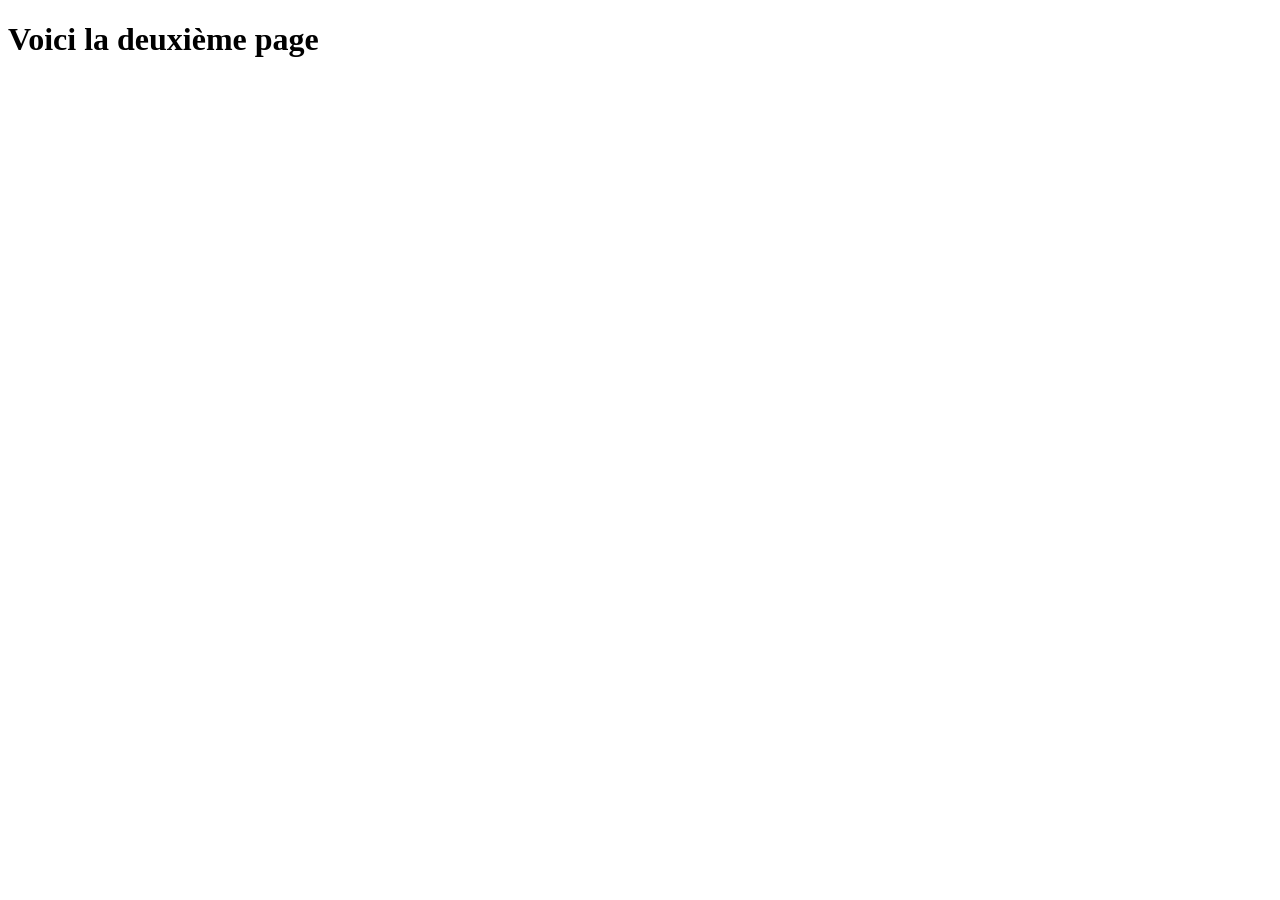
==== index2.html @ c18a4251 "Add files via upload" ====
<!DOCTYPE html>
<html lang="en">
<head>
    <meta charset="UTF-8">
    <meta name="viewport" content="width=device-width, initial-scale=1.0">
    <title>Document</title>
</head>
<body>
    <h1> Voici la deuxième page</h1>
</body>
</html>
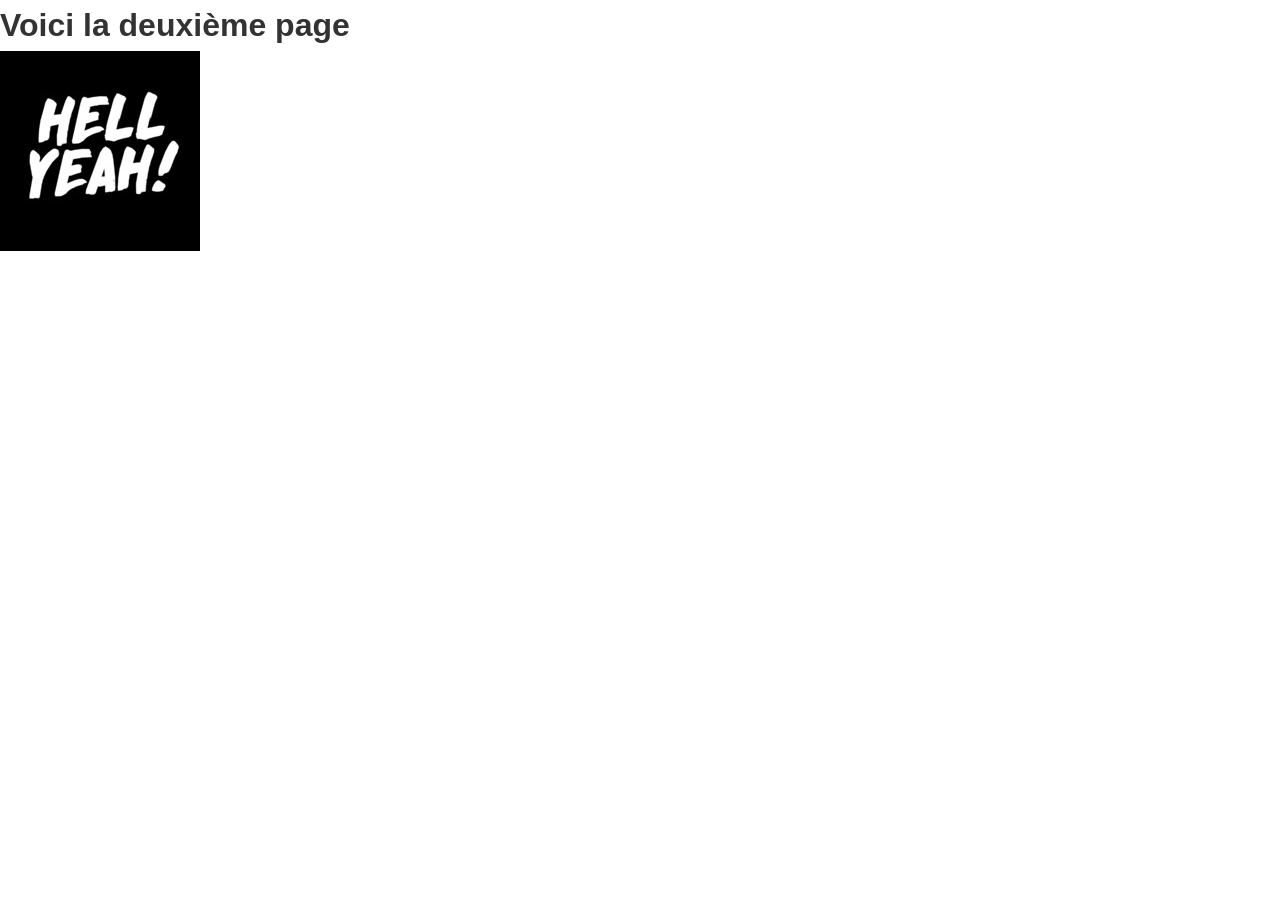
==== commit 6a0c3978: "Add files via upload" ====
--- a/index2.html
+++ b/index2.html
@@ -3,9 +3,11 @@
 <head>
     <meta charset="UTF-8">
     <meta name="viewport" content="width=device-width, initial-scale=1.0">
+    <link rel="stylesheet" href="style.css">
     <title>Document</title>
 </head>
 <body>
     <h1> Voici la deuxième page</h1>
+    <img src="images/hell-yeah.jpeg" alt="hell-yeah" class="hellyeah">
 </body>
 </html>
--- a/style.css
+++ b/style.css
@@ -0,0 +1,187 @@
+* {
+    margin: 0;
+    padding: 0;
+    box-sizing: border-box;
+    text-decoration: none;
+}
+
+body {
+    font-family: Arial, sans-serif;
+    line-height: 1.6;
+    color: #333;
+}
+
+.header {
+    display: flex;
+    justify-content: space-between;
+    align-items: center; 
+    padding: 20px 30px;
+    border-bottom: 2px solid #000;
+}
+
+.header h1 {
+    border: 2px solid black;
+    padding: 8px;
+    margin-top: 0; 
+}
+
+/* Menu de navigation */
+.menu {
+    display: flex;
+    align-items: center; 
+    gap: 20px; 
+}
+
+.nav-link {
+    color: #000;
+    font-weight: bold;
+    padding: 8px;
+    transition: color 0.3s;
+}
+
+.nav-link:hover {
+    color: #8e8e8e; 
+}
+
+.logo {
+    width: 80px;
+    height: auto; 
+}
+
+.setup-container {
+    display: flex;
+    justify-content: center;
+    margin: 40px 0;
+}
+
+
+/* Bouton */
+.bouton-container {
+    display: flex;
+    justify-content: center;
+    margin: 40px 0;
+}
+
+.bouton {
+    display: inline-block;
+    padding: 12px 24px;
+    background-color: #000;
+    color: #fff;
+    border-radius: 4px;
+    font-weight: bold;
+    transition: background-color 0.3s;
+}
+
+.bouton:hover {
+    background-color: #333;
+}
+
+.clap-container {
+    display: flex;
+    justify-content: center;
+    margin: 40px 0;
+}
+
+.clap {
+    margin: 0;
+    padding: 0;
+    display: block;
+    width: 60%;
+    max-width: 400px;
+    height: 300px; /* Même hauteur que .guitar */
+    object-fit: cover; /* Remplit le conteneur sans déformation */
+    border: 1px solid #ddd;
+    border-radius: 4px;
+}
+
+.guitar {
+    height: 300px; /* Même valeur que .clap */
+    object-fit: cover;
+}
+
+@media (max-width: 768px) {
+    .header {
+        flex-direction: column;
+        align-items: flex-start;
+    }
+    .menu {
+        margin-top: 20px;
+        flex-wrap: wrap;
+    }
+    .clap {
+        width: 90%;
+        max-width: 100%;
+    }
+}
+
+/* Section Studio & Musique */
+.studio-section {
+    display: flex;
+    justify-content: center; /* Centre les deux images */
+    gap: 40px; /* Espace entre le clap et la guitare */
+    margin: 40px 0;
+    flex-wrap: wrap; /* Permet l'empilement sur mobile */
+    padding: 0 20px; /* Marge latérale */
+}
+
+.clap-container, .guitar-container {
+    display: flex;
+    flex-direction: column;
+    align-items: center;
+    flex: 1; /* Chaque élément prend la moitié de l'espace disponible */
+    min-width: 300px; /* Largeur minimale pour éviter qu'elles soient trop petites */
+    max-width: 500px; /* Largeur maximale (ajuste si besoin) */
+    text-align: center; /* Centre le texte de la légende */
+    margin: 0;
+    padding: 0;
+}
+
+.clap, .guitar {
+    width: 100%; /* Prend toute la largeur de son conteneur */
+    height: 600px;
+    object-fit: cover;
+    border-radius: 8px; /* Coins légèrement arrondis */
+    box-shadow: 0 4px 8px rgba(0, 0, 0, 0.1); /* Ombre légère pour un effet "décollé" */
+    transition: transform 0.3s; /* Animation au survol */
+}
+
+.clap:hover, .guitar:hover {
+    transform: scale(1.02); /* Légèrement agrandi au survol */
+}
+
+figcaption {
+    margin-top: 10px;
+    font-style: italic;
+    color: #666;
+    font-size: 0.9rem;
+}
+
+/* Responsive : empile les images sur mobile */
+@media (max-width: 768px) {
+    .studio-section {
+        flex-direction: column; /* Empile verticalement */
+        align-items: center; /* Centre les éléments */
+        gap: 20px; /* Espace réduit entre les images */
+    }
+}
+
+.button-container {
+    display: flex;
+    justify-content: center;
+    margin-top: 30px;
+}
+
+.button {
+    display: inline-block;
+    padding: 12px 24px;
+    background-color: #000;
+    color: #fff;
+    text-decoration: none;
+    border-radius: 4px;
+    font-weight: bold;
+    transition: background-color 0.3s;
+}
+
+.button:hover {
+    background-color: #333;
+}
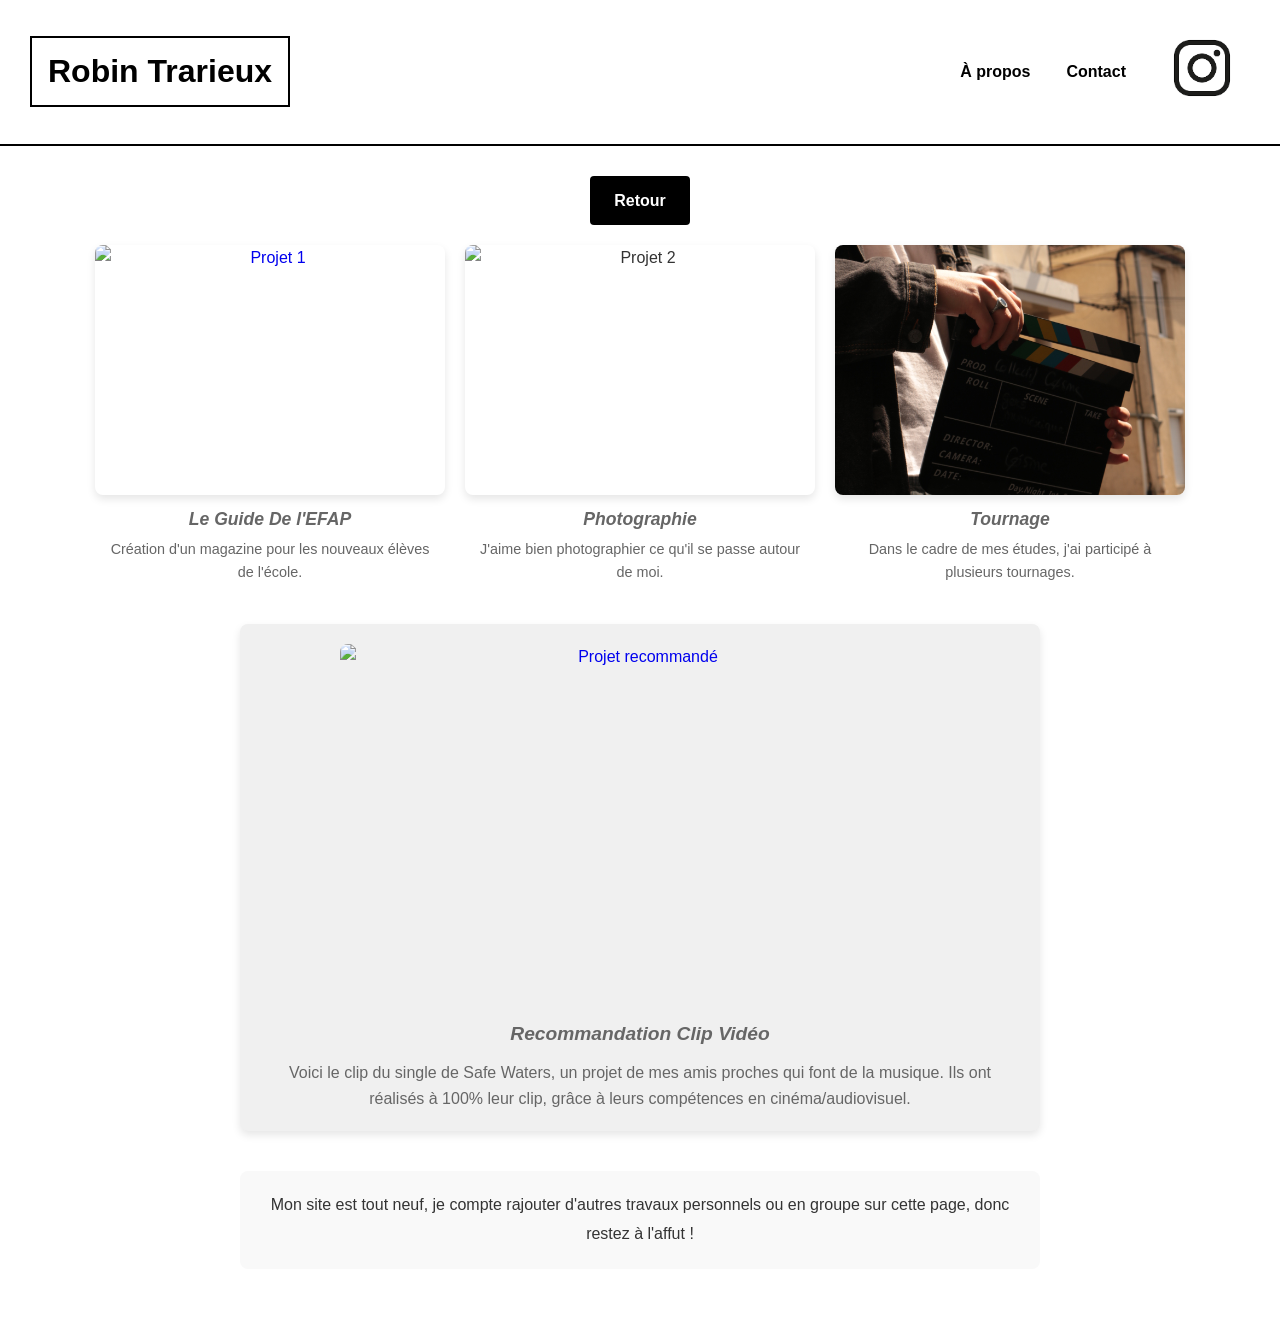
==== commit 1807585f: "Add files via upload" ====
--- a/index2.html
+++ b/index2.html
@@ -1,13 +1,66 @@
 <!DOCTYPE html>
-<html lang="en">
+<html lang="fr">
 <head>
     <meta charset="UTF-8">
     <meta name="viewport" content="width=device-width, initial-scale=1.0">
     <link rel="stylesheet" href="style.css">
-    <title>Document</title>
+    <title>Portfolio - Robin Trarieux</title>
 </head>
 <body>
-    <h1> Voici la deuxième page</h1>
-    <img src="images/hell-yeah.jpeg" alt="hell-yeah" class="hellyeah">
+    <header class="header">
+        <h1><a href="index.html" class="nav-link">Robin Trarieux</a></h1>
+        <nav class="menu">
+            <a href="index.html#apropos" class="nav-link">À propos</a>
+            <a href="index.html#contact" class="nav-link">Contact</a>
+            <a href="https://www.instagram.com/rob1.tx/" target="_blank" class="nav-link">
+                <img src="images/logoinsta.png" alt="Logo Instagram" class="logo">
+            </a>
+        </nav>
+    </header>
+
+    <main>
+        <div class="button-container">
+            <a href="index.html" class="button">Retour</a>
+        </div>
+
+        <section class="portfolio-section">
+            <div class="portfolio-grid">
+                <a href="https://www.calameo.com/books/008237843bed34a8dcaa1">
+                    <figure class="portfolio-item">
+                        <img src="images/LE GUIDE DE L'EFAP.pdf" alt="Projet 1" class="portfolio-img">
+                        <figcaption class="portfolio-caption">Le Guide De l'EFAP</figcaption>
+                        <p class="portfolio-text">Création d'un magazine pour les nouveaux élèves de l'école.</p>
+                    </figure>
+                </a>
+                
+
+                <figure class="portfolio-item">
+                    <img src="images/IMG_8337.JPG" alt="Projet 2" class="portfolio-img">
+                    <figcaption class="portfolio-caption">Photographie</figcaption>
+                    <p class="portfolio-text">J'aime bien photographier ce qu'il se passe autour de moi.</p>
+                </figure>
+
+                <figure class="portfolio-item">
+                    <img src="images/IMG_9855.JPG" alt="Projet 3" class="portfolio-img">
+                    <figcaption class="portfolio-caption">Tournage</figcaption>
+                    <p class="portfolio-text">Dans le cadre de mes études, j'ai participé à plusieurs tournages.</p>
+                </figure>
+            </div>
+
+            <div class="featured-project">
+                <a href="https://www.youtube.com/watch?v=XzKskcgrsoU" target="_blank">
+                    <figure class="featured-item">
+                        <img src="images/Capture d’écran 2026-06-05 à 12.04.12.png" alt="Projet recommandé" class="featured-img">
+                        <figcaption class="featured-caption">Recommandation Clip Vidéo</figcaption>
+                        <p class="featured-text">Voici le clip du single de Safe Waters, un projet de mes amis proches qui font de la musique. Ils ont réalisés à 100% leur clip, grâce à leurs compétences en cinéma/audiovisuel.</p>
+                    </figure>
+                </a>
+            </div>
+
+            <div class="portfolio-description">
+                <p>Mon site est tout neuf, je compte rajouter d'autres travaux personnels ou en groupe sur cette page, donc restez à l'affut !</p>
+            </div>
+        </section>
+    </main>
 </body>
 </html>
--- a/style.css
+++ b/style.css
@@ -2,6 +2,9 @@
     margin: 0;
     padding: 0;
     box-sizing: border-box;
+}
+
+a {
     text-decoration: none;
 }
 
@@ -14,7 +17,7 @@
 .header {
     display: flex;
     justify-content: space-between;
-    align-items: center; 
+    align-items: center;
     padding: 20px 30px;
     border-bottom: 2px solid #000;
 }
@@ -22,14 +25,13 @@
 .header h1 {
     border: 2px solid black;
     padding: 8px;
-    margin-top: 0; 
 }
 
 /* Menu de navigation */
 .menu {
     display: flex;
-    align-items: center; 
-    gap: 20px; 
+    align-items: center;
+    gap: 20px;
 }
 
 .nav-link {
@@ -40,131 +42,15 @@
 }
 
 .nav-link:hover {
-    color: #8e8e8e; 
+    color: #8e8e8e;
 }
 
 .logo {
     width: 80px;
-    height: auto; 
-}
-
-.setup-container {
-    display: flex;
-    justify-content: center;
-    margin: 40px 0;
-}
-
+    height: auto;
+}
 
 /* Bouton */
-.bouton-container {
-    display: flex;
-    justify-content: center;
-    margin: 40px 0;
-}
-
-.bouton {
-    display: inline-block;
-    padding: 12px 24px;
-    background-color: #000;
-    color: #fff;
-    border-radius: 4px;
-    font-weight: bold;
-    transition: background-color 0.3s;
-}
-
-.bouton:hover {
-    background-color: #333;
-}
-
-.clap-container {
-    display: flex;
-    justify-content: center;
-    margin: 40px 0;
-}
-
-.clap {
-    margin: 0;
-    padding: 0;
-    display: block;
-    width: 60%;
-    max-width: 400px;
-    height: 300px; /* Même hauteur que .guitar */
-    object-fit: cover; /* Remplit le conteneur sans déformation */
-    border: 1px solid #ddd;
-    border-radius: 4px;
-}
-
-.guitar {
-    height: 300px; /* Même valeur que .clap */
-    object-fit: cover;
-}
-
-@media (max-width: 768px) {
-    .header {
-        flex-direction: column;
-        align-items: flex-start;
-    }
-    .menu {
-        margin-top: 20px;
-        flex-wrap: wrap;
-    }
-    .clap {
-        width: 90%;
-        max-width: 100%;
-    }
-}
-
-/* Section Studio & Musique */
-.studio-section {
-    display: flex;
-    justify-content: center; /* Centre les deux images */
-    gap: 40px; /* Espace entre le clap et la guitare */
-    margin: 40px 0;
-    flex-wrap: wrap; /* Permet l'empilement sur mobile */
-    padding: 0 20px; /* Marge latérale */
-}
-
-.clap-container, .guitar-container {
-    display: flex;
-    flex-direction: column;
-    align-items: center;
-    flex: 1; /* Chaque élément prend la moitié de l'espace disponible */
-    min-width: 300px; /* Largeur minimale pour éviter qu'elles soient trop petites */
-    max-width: 500px; /* Largeur maximale (ajuste si besoin) */
-    text-align: center; /* Centre le texte de la légende */
-    margin: 0;
-    padding: 0;
-}
-
-.clap, .guitar {
-    width: 100%; /* Prend toute la largeur de son conteneur */
-    height: 600px;
-    object-fit: cover;
-    border-radius: 8px; /* Coins légèrement arrondis */
-    box-shadow: 0 4px 8px rgba(0, 0, 0, 0.1); /* Ombre légère pour un effet "décollé" */
-    transition: transform 0.3s; /* Animation au survol */
-}
-
-.clap:hover, .guitar:hover {
-    transform: scale(1.02); /* Légèrement agrandi au survol */
-}
-
-figcaption {
-    margin-top: 10px;
-    font-style: italic;
-    color: #666;
-    font-size: 0.9rem;
-}
-
-/* Responsive : empile les images sur mobile */
-@media (max-width: 768px) {
-    .studio-section {
-        flex-direction: column; /* Empile verticalement */
-        align-items: center; /* Centre les éléments */
-        gap: 20px; /* Espace réduit entre les images */
-    }
-}
-
 .button-container {
     display: flex;
     justify-content: center;
@@ -184,4 +70,182 @@
 
 .button:hover {
     background-color: #333;
+}
+
+/* Section Studio & Musique */
+.studio-section {
+    display: flex;
+    justify-content: center;
+    gap: 40px;
+    margin: 40px 0;
+    flex-wrap: wrap;
+    padding: 0 20px;
+}
+
+.clap-container, .guitar-container {
+    display: flex;
+    flex-direction: column;
+    align-items: center;
+    flex: 1;
+    min-width: 300px;
+    max-width: 500px;
+    text-align: center;
+    margin: 0;
+    padding: 0;
+}
+
+.clap, .guitar {
+    width: 100%;
+    height: 600px;
+    object-fit: cover;
+    border-radius: 8px;
+    box-shadow: 0 4px 8px rgba(0, 0, 0, 0.1);
+    transition: transform 0.3s;
+}
+
+.clap:hover, .guitar:hover {
+    transform: scale(1.02);
+}
+
+figcaption {
+    margin-top: 10px;
+    font-style: italic;
+    color: #666;
+    font-size: 0.9rem;
+}
+
+/* Responsive */
+@media (max-width: 768px) {
+    .header {
+        flex-direction: column;
+        align-items: flex-start;
+    }
+
+    .menu {
+        margin-top: 20px;
+        flex-wrap: wrap;
+    }
+
+    .studio-section {
+        flex-direction: column;
+        align-items: center;
+        gap: 20px;
+    }
+
+    .clap {
+        width: 90%;
+        max-width: 100%;
+    }
+}
+
+/* Portfolio Grid */
+.portfolio-section {
+    padding: 20px;
+    max-width: 1200px;
+    margin: 0 auto;
+}
+
+.portfolio-grid {
+    display: flex;
+    flex-wrap: wrap;
+    justify-content: center;
+    gap: 20px;
+    margin-bottom: 40px;
+}
+
+.portfolio-item {
+    display: flex;
+    flex-direction: column;
+    align-items: center;
+    max-width: 350px;
+    text-align: center;
+}
+
+.portfolio-img {
+    width: 100%;
+    height: 250px;
+    object-fit: cover;
+    border-radius: 8px;
+    box-shadow: 0 4px 8px rgba(0, 0, 0, 0.1);
+    transition: transform 0.3s;
+}
+
+.portfolio-img:hover {
+    transform: scale(1.02);
+}
+
+.portfolio-caption {
+    margin-top: 10px;
+    font-weight: bold;
+    font-size: 1.1rem;
+}
+
+.portfolio-text {
+    margin-top: 5px;
+    font-size: 0.9rem;
+    color: #666;
+    padding: 0 10px;
+}
+
+/* Zone de description */
+.portfolio-description {
+    max-width: 800px;
+    margin: 40px auto;
+    padding: 20px;
+    text-align: center;
+    font-size: 1rem;
+    line-height: 1.8;
+    background-color: #f9f9f9;
+    border-radius: 8px;
+}
+
+/* Responsive */
+@media (max-width: 768px) {
+    .portfolio-grid {
+        flex-direction: column;
+        align-items: center;
+    }
+
+    .portfolio-img {
+        height: 200px;
+    }
+}
+
+/* Projet recommandé */
+.featured-project {
+    width: 100%;
+    max-width: 800px;
+    margin: 40px auto;
+    text-align: center;
+}
+
+.featured-item {
+    display: flex;
+    flex-direction: column;
+    align-items: center;
+    padding: 20px;
+    background-color: #f0f0f0;
+    border-radius: 8px;
+    box-shadow: 0 4px 8px rgba(0, 0, 0, 0.1);
+}
+
+.featured-img {
+    width: 100%;
+    max-width: 600px;
+    height: 350px;
+    object-fit: cover;
+    border-radius: 8px;
+    margin-bottom: 15px;
+}
+
+.featured-caption {
+    font-weight: bold;
+    font-size: 1.2rem;
+    margin-bottom: 10px;
+}
+
+.featured-text {
+    font-size: 1rem;
+    color: #666;
+    padding: 0 20px;
 }
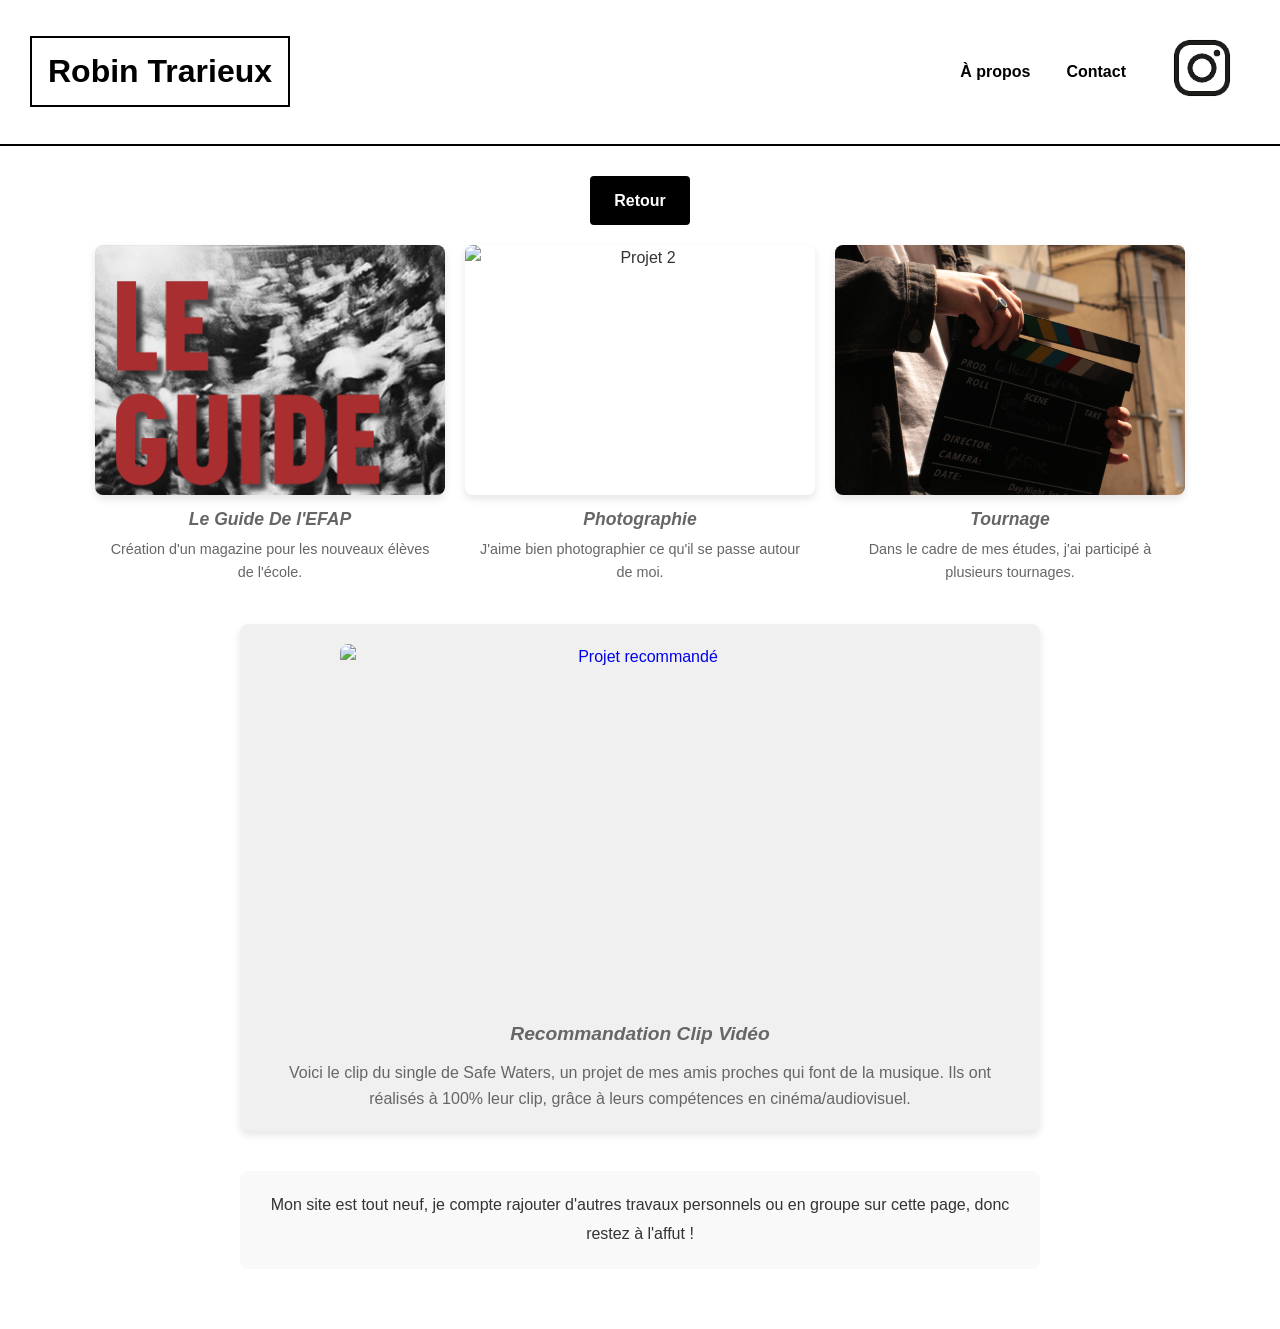
==== commit bc450560: "Add files via upload" ====
--- a/index2.html
+++ b/index2.html
@@ -27,7 +27,7 @@
             <div class="portfolio-grid">
                 <a href="https://www.calameo.com/books/008237843bed34a8dcaa1">
                     <figure class="portfolio-item">
-                        <img src="images/LE GUIDE DE L'EFAP.pdf" alt="Projet 1" class="portfolio-img">
+                        <img src="guide.jpg" alt="Projet 1" class="portfolio-img">
                         <figcaption class="portfolio-caption">Le Guide De l'EFAP</figcaption>
                         <p class="portfolio-text">Création d'un magazine pour les nouveaux élèves de l'école.</p>
                     </figure>
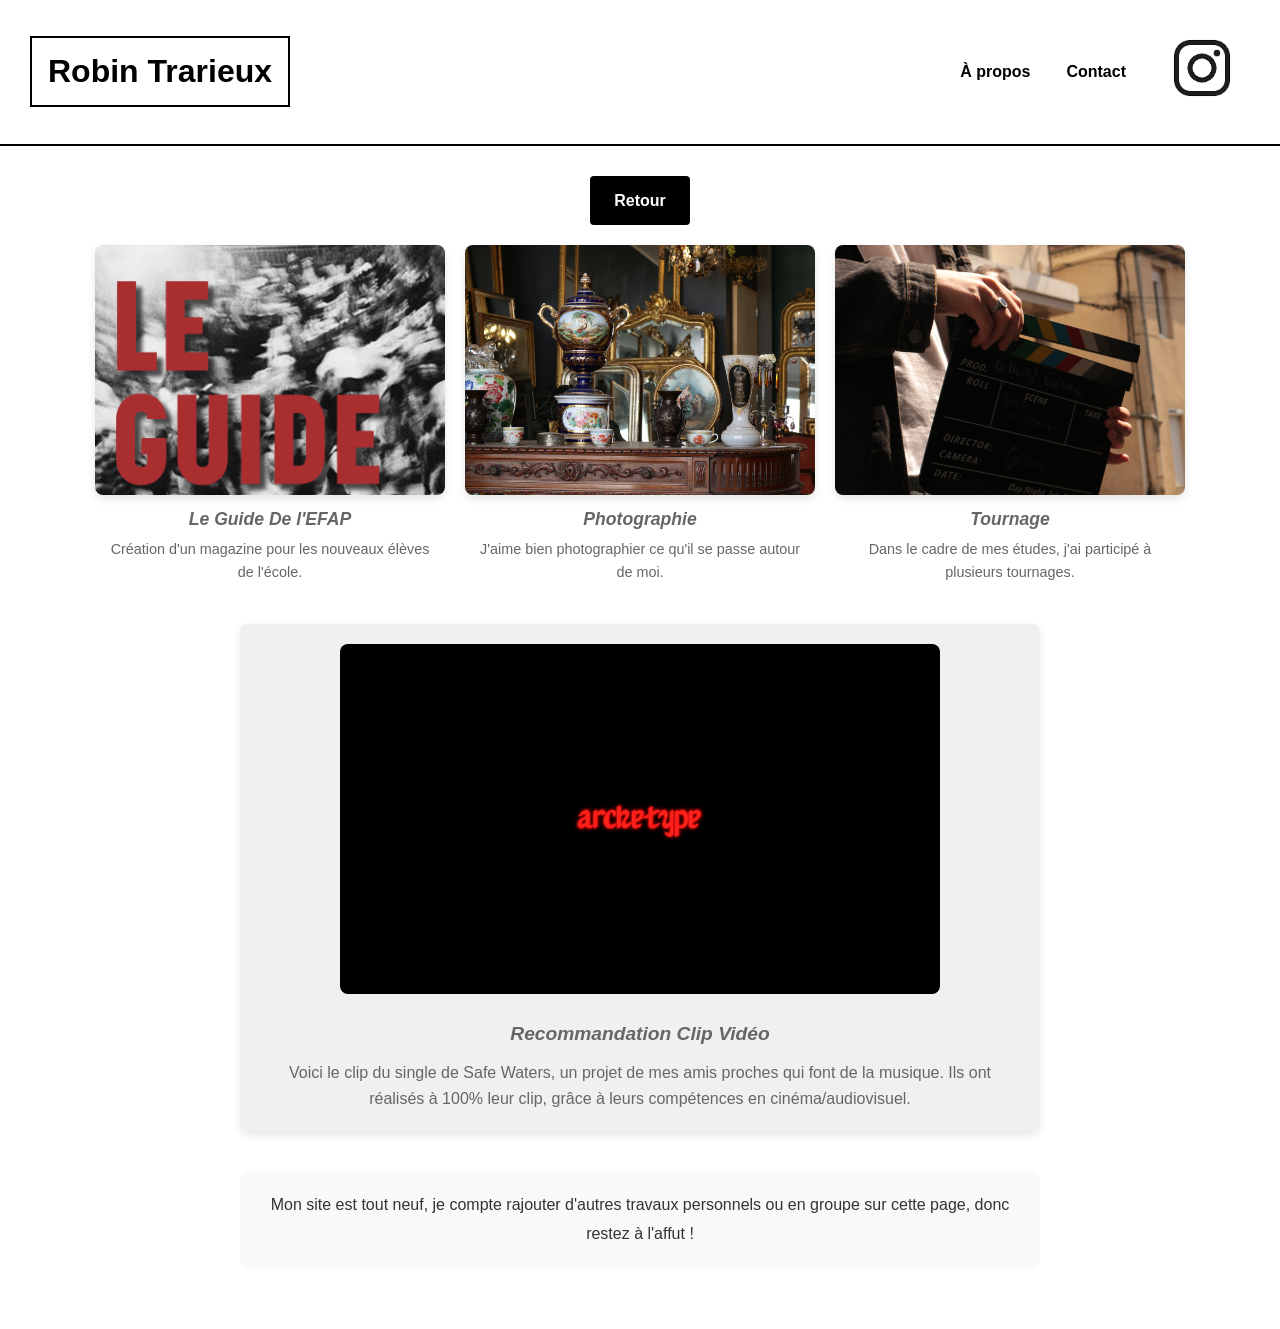
==== commit 55ea8d2f: "Add files via upload" ====
--- a/index2.html
+++ b/index2.html
@@ -35,7 +35,7 @@
                 
 
                 <figure class="portfolio-item">
-                    <img src="images/IMG_8337.JPG" alt="Projet 2" class="portfolio-img">
+                    <img src="IMG_8337.JPG" alt="Projet 2" class="portfolio-img">
                     <figcaption class="portfolio-caption">Photographie</figcaption>
                     <p class="portfolio-text">J'aime bien photographier ce qu'il se passe autour de moi.</p>
                 </figure>
@@ -50,7 +50,7 @@
             <div class="featured-project">
                 <a href="https://www.youtube.com/watch?v=XzKskcgrsoU" target="_blank">
                     <figure class="featured-item">
-                        <img src="images/Capture d’écran 2026-06-05 à 12.04.12.png" alt="Projet recommandé" class="featured-img">
+                        <img src="safe waters.jpg" alt="Projet recommandé" class="featured-img">
                         <figcaption class="featured-caption">Recommandation Clip Vidéo</figcaption>
                         <p class="featured-text">Voici le clip du single de Safe Waters, un projet de mes amis proches qui font de la musique. Ils ont réalisés à 100% leur clip, grâce à leurs compétences en cinéma/audiovisuel.</p>
                     </figure>
